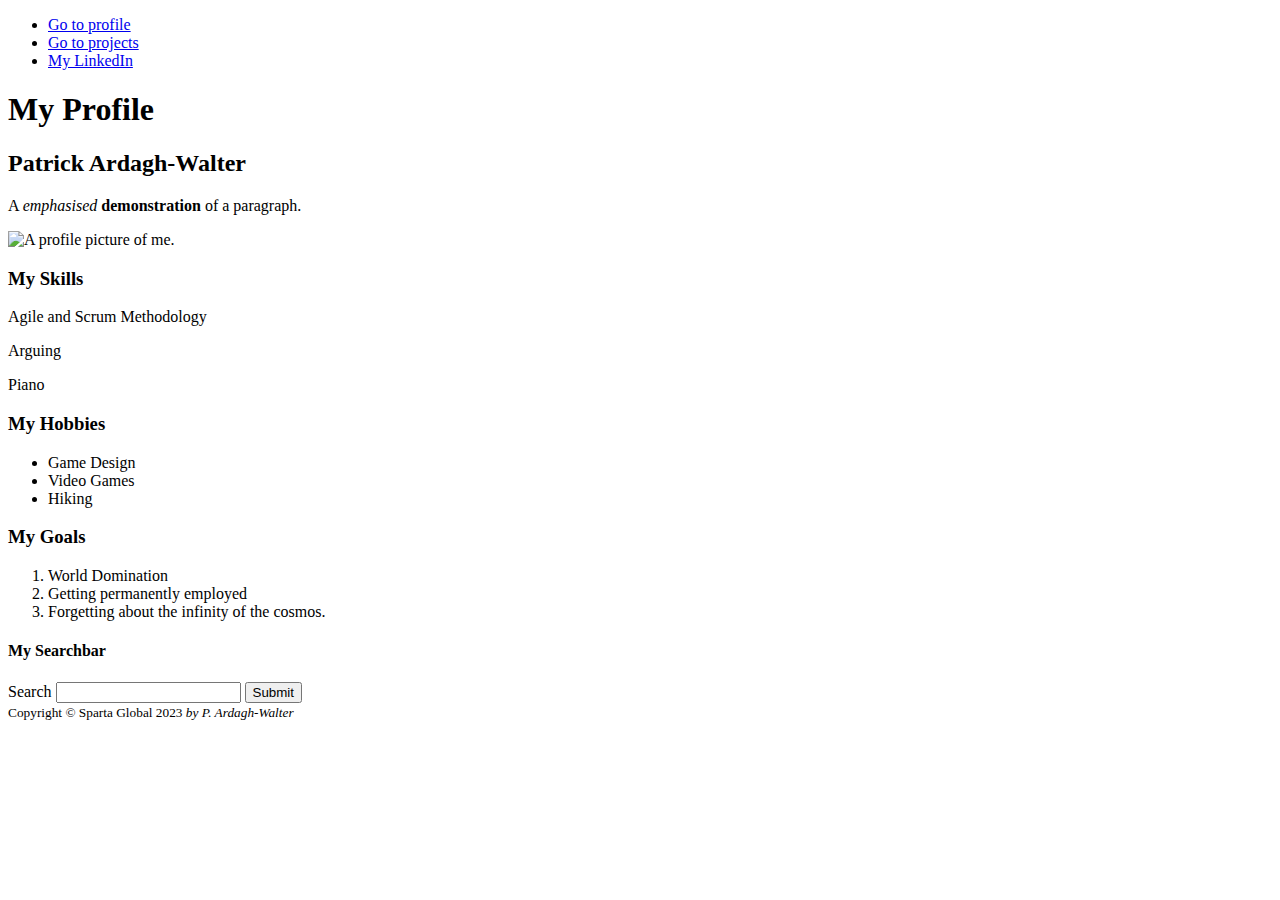
==== index.html @ 8541d849 "fixed file structure" ====
<!DOCTYPE html>
<html lang="en">

<head>
    <meta charset="UTF-8">
    <meta http-equiv="X-UA-Compatible" content="IE=edge">
    <meta name="viewport" content="width=device-width, initial-scale=1.0">
    <meta name="author" content="Patrick Ardagh-Walter">
    <meta name="description" content="My profile, a work in progress.">
    <meta name="keywords" content="portfolio, profile, Sparta Global, Patrick, Ardagh-Walter">
    <title>My Profile</title>

    <!-- links to external resources-->
    <link href="profileStyles.css" rel="stylesheet">
</head>

<body>
    <nav>
        <ul>
            <li><a href="index.html">Go to profile</a></li>
            <li><a href="projects.html">Go to projects</a></li>
            <li><a href="https://www.linkedin.com/in/peter-bellaby-40b93022b/" target="_blank">My LinkedIn</a></li>
        </ul>
    </nav>
    <header>
        <h1>My Profile</h1>
        <h2>Patrick Ardagh-Walter</h2>
        <p>A <em>emphasised</em> <strong>demonstration</strong> of a paragraph.</p>
        <img src="images/SpartaProfileImagePA-WCropped.jpg" alt="A profile picture of me." width="200px">
    </header>
    <section>
        <h3>My Skills</h3>
        <p>Agile and Scrum Methodology</p>
        <p>Arguing</p>
        <p>Piano</p>
    </section>
    <section>
        <h3>My Hobbies</h3>
        <ul>
            <li>Game Design</li>
            <li>Video Games</li>
            <li>Hiking</li>
        </ul>
    </section>
    <section>
        <h3>My Goals</h3>
        <ol>
            <li>World Domination</li>
            <li>Getting permanently employed</li>
            <li>Forgetting about the infinity of the cosmos.</li>
        </ol>
    </section>
    <footer>
        <h4>My Searchbar</h4>
        <!-- <form action="mysite.com/api/customers" method="GET"></form> -->
        <form action="https://bbc.co.uk/search" target="_blank">
            <label for="search">Search</label>
            <input type="text" id="search" name="q">
            <input type="submit" value="Submit">
        </form>
        <small>Copyright &#169; Sparta Global 2023 <cite>by P. Ardagh-Walter</cite></small>
    </footer>
</body>

</html>
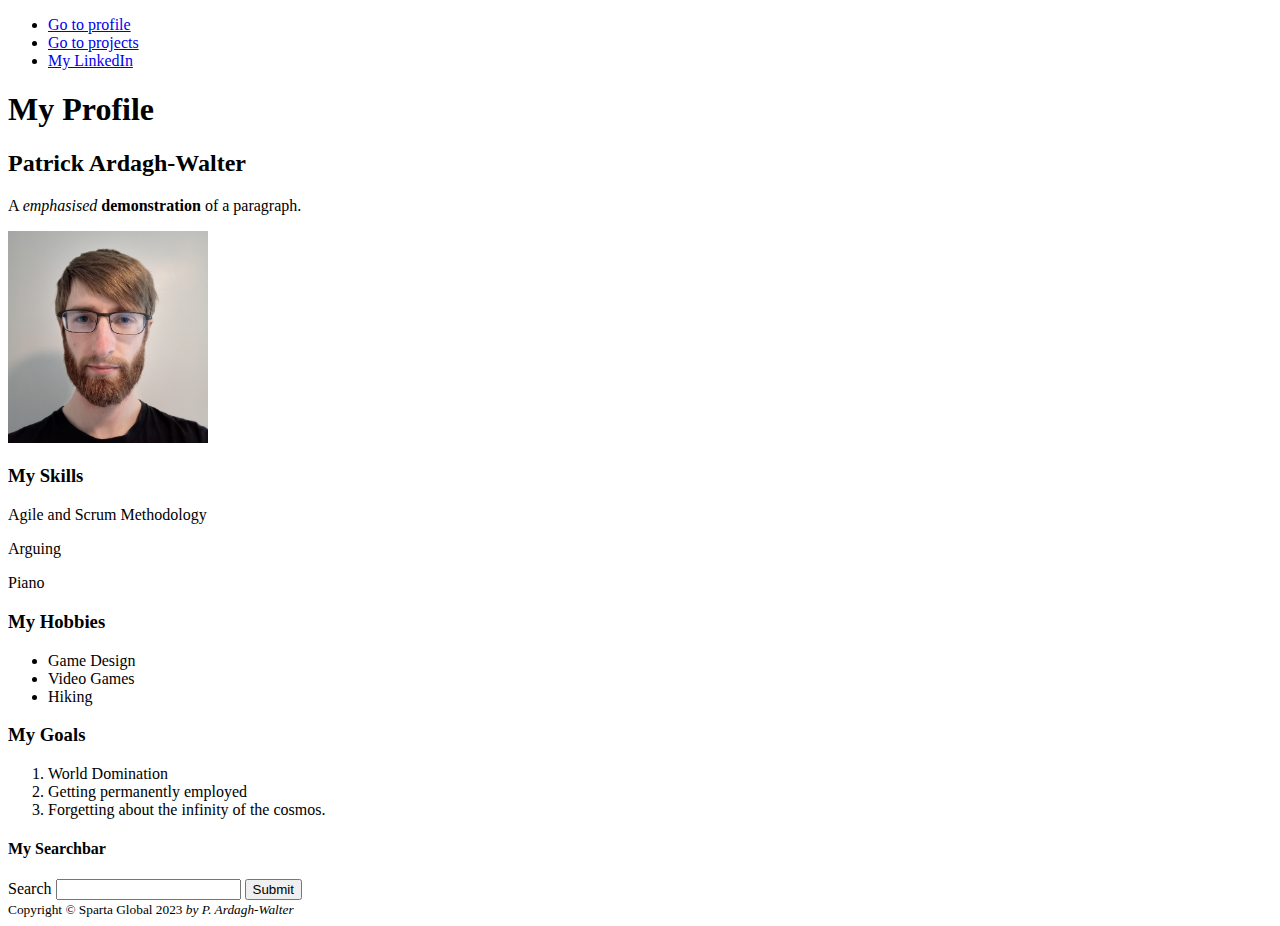
==== commit 383134a0: "fixed links" ====
--- a/index.html
+++ b/index.html
@@ -19,14 +19,14 @@
         <ul>
             <li><a href="index.html">Go to profile</a></li>
             <li><a href="projects.html">Go to projects</a></li>
-            <li><a href="https://www.linkedin.com/in/peter-bellaby-40b93022b/" target="_blank">My LinkedIn</a></li>
+            <li><a href="https://www.linkedin.com/in/patrick-ardagh-walter-163104183/" target="_blank">My LinkedIn</a></li>
         </ul>
     </nav>
     <header>
         <h1>My Profile</h1>
         <h2>Patrick Ardagh-Walter</h2>
         <p>A <em>emphasised</em> <strong>demonstration</strong> of a paragraph.</p>
-        <img src="images/SpartaProfileImagePA-WCropped.jpg" alt="A profile picture of me." width="200px">
+        <img src="./Images/SpartaProfileImagePA-WCropped.jpg" alt="A profile picture of me." width="200px">
     </header>
     <section>
         <h3>My Skills</h3>
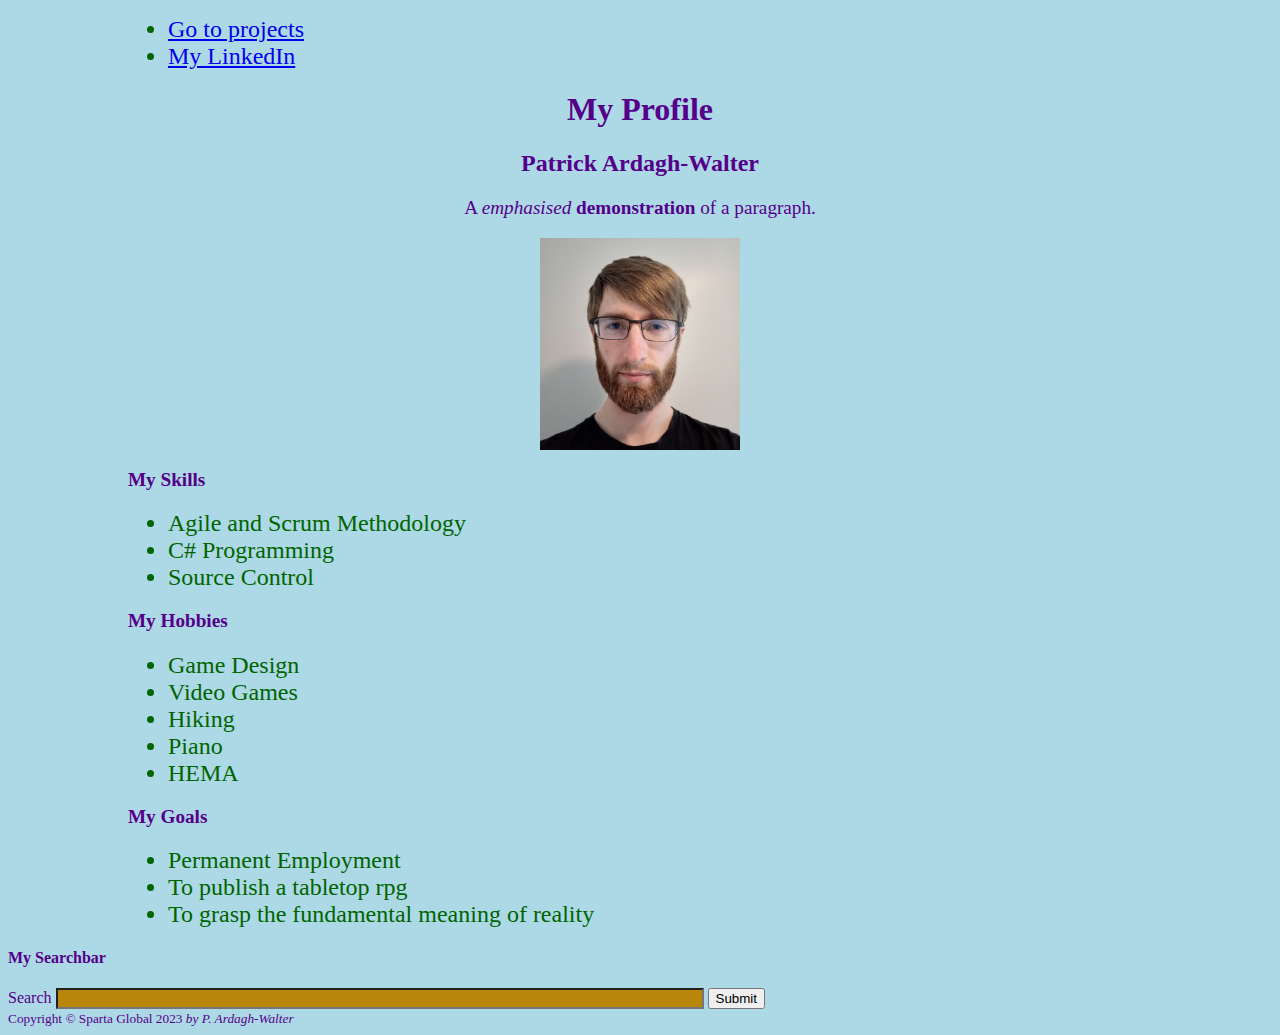
==== commit 195db902: "Somewhat prettified the index page" ====
--- a/index.html
+++ b/index.html
@@ -15,40 +15,43 @@
 </head>
 
 <body>
-    <nav>
+    <nav class="container">
         <ul>
-            <li><a href="index.html">Go to profile</a></li>
             <li><a href="projects.html">Go to projects</a></li>
             <li><a href="https://www.linkedin.com/in/patrick-ardagh-walter-163104183/" target="_blank">My LinkedIn</a></li>
         </ul>
     </nav>
-    <header>
+    <header class="heading">
         <h1>My Profile</h1>
         <h2>Patrick Ardagh-Walter</h2>
         <p>A <em>emphasised</em> <strong>demonstration</strong> of a paragraph.</p>
-        <img src="./Images/SpartaProfileImagePA-WCropped.jpg" alt="A profile picture of me." width="200px">
+        <img src="./Images/SpartaProfileImagePA-WCropped.jpg" alt="A profile picture of me." class="centredImage">
     </header>
-    <section>
+    <section class="container">
         <h3>My Skills</h3>
-        <p>Agile and Scrum Methodology</p>
-        <p>Arguing</p>
-        <p>Piano</p>
+        <ul>
+            <li>Agile and Scrum Methodology</li>
+            <li>C# Programming</li>
+            <li>Source Control</li>
+        </ul>
     </section>
-    <section>
+    <section class="container">
         <h3>My Hobbies</h3>
         <ul>
             <li>Game Design</li>
             <li>Video Games</li>
             <li>Hiking</li>
+            <li>Piano</li>
+            <li>HEMA</li>
         </ul>
     </section>
-    <section>
+    <section class="container">
         <h3>My Goals</h3>
-        <ol>
-            <li>World Domination</li>
-            <li>Getting permanently employed</li>
-            <li>Forgetting about the infinity of the cosmos.</li>
-        </ol>
+        <ul>
+            <li>Permanent Employment</li>
+            <li>To publish a tabletop rpg</li>
+            <li>To grasp the fundamental meaning of reality</li>
+        </ul>
     </section>
     <footer>
         <h4>My Searchbar</h4>
--- a/profileStyles.css
+++ b/profileStyles.css
@@ -0,0 +1,53 @@
+li {
+    color: darkgreen;
+    font-size: 1.5rem;
+}
+
+p, h3{
+    font-size: 1.2rem;
+    font-family: 'Garamond', serif;
+}
+
+/* id selector */
+#search {
+    background-color: darkgoldenrod;
+    color: darkviolet;
+    width: 50vw;
+}
+
+/* class selectors */
+
+.btn {
+
+}
+
+/* wildcard selectors */
+
+* {
+    /* margin: 0px;
+    padding: 0px; */
+}
+
+.heading {    
+    text-align: center;
+}
+
+body {
+    background-color: lightblue;
+    color: rgb(84, 0, 139);
+    font-family: 'Garamond', serif;
+    font-size: 1rem;
+}
+
+.container {
+    width: 80vw;
+    margin: auto;
+
+}
+
+.centredImage {
+    display: block;
+    margin-left: auto;
+    margin-right: auto;
+    width: 200px;
+}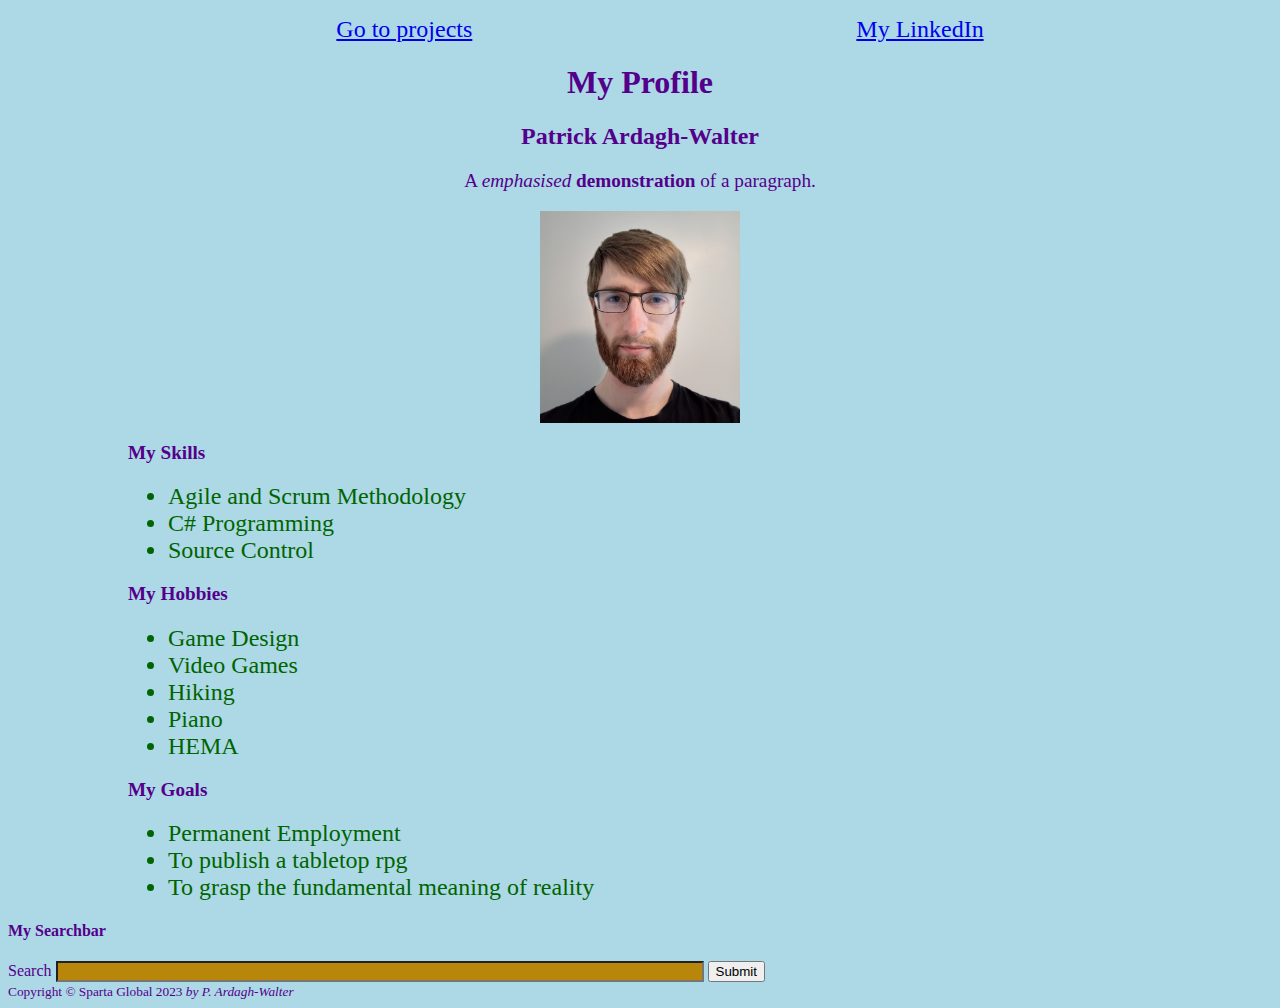
==== commit 4fa0b0ff: "added balloon game" ====
--- a/index.html
+++ b/index.html
@@ -11,12 +11,13 @@
     <title>My Profile</title>
 
     <!-- links to external resources-->
+    <link href="https://cdn.jsdelivr.net/npm/bootstrap@5.2.0/dist/css/bootstrap.min.css" rel="stylesheet" integrity="sha384-gH2yIJqKdNHPEq0n4Mqa/HGKIhSkIHeL5AyhkYV8i59U5AR6csBvApHHNl/vI1Bx" crossorigin="anonymous">
     <link href="profileStyles.css" rel="stylesheet">
 </head>
 
 <body>
     <nav class="container">
-        <ul>
+        <ul class="flex-container">
             <li><a href="projects.html">Go to projects</a></li>
             <li><a href="https://www.linkedin.com/in/patrick-ardagh-walter-163104183/" target="_blank">My LinkedIn</a></li>
         </ul>
--- a/profileStyles.css
+++ b/profileStyles.css
@@ -37,6 +37,10 @@
     color: rgb(84, 0, 139);
     font-family: 'Garamond', serif;
     font-size: 1rem;
+    background-image:url("https://st.depositphotos.com/2143989/2630/v/600/depositphotos_26301339-stock-illustration-abstract-background.jpg");
+    background-repeat: no-repeat;
+    background-position: center;
+    background-size: cover;
 }
 
 .container {
@@ -50,4 +54,16 @@
     margin-left: auto;
     margin-right: auto;
     width: 200px;
+}
+
+.flex-container {
+    display: flex;
+    flex-direction: row;
+    align-items: center;
+    justify-content: center;
+    gap: 30vw;
+}
+
+.flex-container li {
+    list-style: none;
 }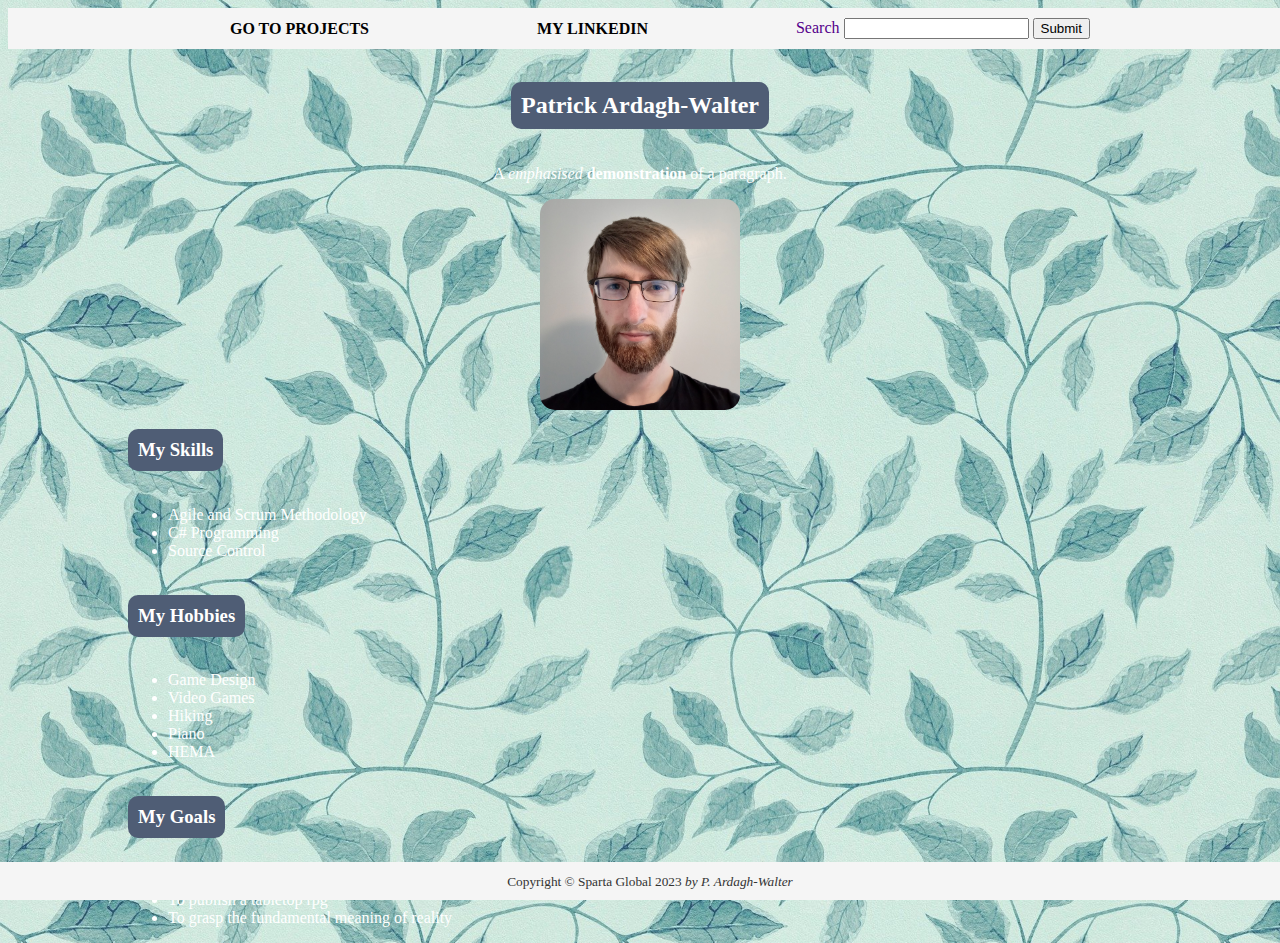
==== commit f61839fe: "intermediate improvements" ====
--- a/index.html
+++ b/index.html
@@ -16,14 +16,16 @@
 </head>
 
 <body>
-    <nav class="container">
-        <ul class="flex-container">
-            <li><a href="projects.html">Go to projects</a></li>
-            <li><a href="https://www.linkedin.com/in/patrick-ardagh-walter-163104183/" target="_blank">My LinkedIn</a></li>
-        </ul>
+    <nav>
+            <a href="projects.html">Go to projects</a>
+            <a href="https://www.linkedin.com/in/patrick-ardagh-walter-163104183/" target="_blank">My LinkedIn</a>
+            <form action="https://www.google.com/search" target="_blank">
+                <label for="search">Search</label>
+                <input type="text" id="search" name="q">
+                <input type="submit" value="Submit">
+            </form>
     </nav>
     <header class="heading">
-        <h1>My Profile</h1>
         <h2>Patrick Ardagh-Walter</h2>
         <p>A <em>emphasised</em> <strong>demonstration</strong> of a paragraph.</p>
         <img src="./Images/SpartaProfileImagePA-WCropped.jpg" alt="A profile picture of me." class="centredImage">
@@ -55,13 +57,6 @@
         </ul>
     </section>
     <footer>
-        <h4>My Searchbar</h4>
-        <!-- <form action="mysite.com/api/customers" method="GET"></form> -->
-        <form action="https://bbc.co.uk/search" target="_blank">
-            <label for="search">Search</label>
-            <input type="text" id="search" name="q">
-            <input type="submit" value="Submit">
-        </form>
         <small>Copyright &#169; Sparta Global 2023 <cite>by P. Ardagh-Walter</cite></small>
     </footer>
 </body>
--- a/profileStyles.css
+++ b/profileStyles.css
@@ -1,4 +1,4 @@
-li {
+/* li {
     color: darkgreen;
     font-size: 1.5rem;
 }
@@ -7,28 +7,10 @@
     font-size: 1.2rem;
     font-family: 'Garamond', serif;
 }
-
-/* id selector */
-#search {
-    background-color: darkgoldenrod;
-    color: darkviolet;
-    width: 50vw;
-}
-
-/* class selectors */
-
-.btn {
-
-}
-
-/* wildcard selectors */
-
-* {
-    /* margin: 0px;
-    padding: 0px; */
-}
-
-.heading {    
+*/
+
+.heading {  
+    padding-top: 1vw;  
     text-align: center;
 }
 
@@ -37,33 +19,247 @@
     color: rgb(84, 0, 139);
     font-family: 'Garamond', serif;
     font-size: 1rem;
-    background-image:url("https://st.depositphotos.com/2143989/2630/v/600/depositphotos_26301339-stock-illustration-abstract-background.jpg");
-    background-repeat: no-repeat;
+    background-image: url(./src/SeamlessLeafBackground.jpg);
+    background-repeat: repeat;
     background-position: center;
     background-size: cover;
 }
+
 
 .container {
     width: 80vw;
     margin: auto;
 
 }
+
 
 .centredImage {
     display: block;
     margin-left: auto;
     margin-right: auto;
     width: 200px;
-}
-
-.flex-container {
+    border-radius: 15px;
+}
+/*
+
+/* .flex-container {
     display: flex;
     flex-direction: row;
     align-items: center;
     justify-content: center;
-    gap: 30vw;
-}
+    gap: 20vw;
+}
+*/ */
 
 .flex-container li {
     list-style: none;
-}+    gap: 20vw;
+}
+
+
+canvas {
+    display: block;
+    margin-left: auto;
+    margin-right: auto;
+    width: 200px;
+}
+
+.game-container {
+    text-align: center;
+} 
+
+
+/* Global Styles */
+/* body {
+    font-family: 'Garamond', serif;
+    margin: 0;
+    padding: 0;
+    background-color: #2d3142;
+    color: white;
+  }
+   */
+  /* CSS for navbar */
+  nav {
+    background-color: #f5f5f5;
+    padding: 10px;
+    display: flex;
+    flex-direction: row;
+    align-items: center;
+    justify-content: center;
+    gap: 10vw;
+    width: 100%;
+  }
+  
+  nav a {
+    text-decoration: none;
+    margin: 0 20px;
+    color: #000;
+    font-weight: bold;
+    text-transform: uppercase;
+    transition: color 0.3s ease;
+  }
+  
+  nav a:hover {
+    color: #333;
+    background-color: #bfc0c0; /* background colour on hover */
+    border-radius: 5px; /* rounded corners on hover */
+    padding: 5px 10px; /* Adjusts padding on hover */
+  }
+  
+  /* CSS for search bar */
+  .search-bar {
+    margin-left: auto; /* Moves the search bar to the right */
+  }
+  
+  .search-bar label {
+    margin-right: 5px; /* Adds spacing between label and input */
+  }
+  
+  h1,
+  h2,
+  h3 {
+    display: inline-block;
+    padding: 10px;
+    background-color: #4f5d75; /* Sets background colour of box around headers */
+    color: white;
+    font-family: 'Garamond', serif;
+    font-weight: 700;
+    border-radius: 10px;
+  }
+  
+  section {
+    margin-bottom: 20px;
+  }
+  
+  p,
+  ul,
+  ol {
+    font-family: 'Garamond', serif;
+    font-weight: 400;
+    color: white; /* Sets text colour to white */
+  }
+  
+  footer {
+    background-color: #f5f5f5;
+    padding: 10px;
+    text-align: center;
+  }
+  
+  /* Flexbox */
+  .flex-container {
+    display: flex;
+    justify-content: center;
+    align-items: center;
+    flex-wrap: wrap;
+  }
+  
+  .flex-item {
+    flex-basis: 30%;
+    padding: 20px;
+    height: 250px;
+    display: flex;
+    flex-direction: column;
+    justify-content: center;
+    align-items: center;
+  }
+  
+  /* .flex-item img {
+    max-width: 100%;
+    max-height: 100%;
+    object-fit: cover;
+    
+  } */
+  
+  .highlighted {
+    border: 2px solid #f00;
+  }
+  
+  /* Flexbox for portfolio and mission */
+  
+  .section-container {
+    display: flex;
+    flex-direction: column;
+    justify-content: center;
+    align-items: center;
+    text-align: center;
+  }
+  
+  .section-container section {
+    margin-bottom: 30px;
+  }
+  
+  /* CSS for Skills list */
+  
+  .skills-list {
+    list-style: none;
+    padding: 0;
+    columns: 2;
+    column-gap: 0px;
+    text-align: center;
+    margin: 0 auto;
+  }
+  
+  .skills-list h3 {
+    text-align: center;
+  }
+  
+  .skills-list li {
+    margin-bottom: 10px;
+  }
+  
+  .rating {
+    color: #ffd700;
+    font-size: 20px;
+    display: inline-block;
+  }
+  
+  /* CSS for Interests list */
+  
+  .interests-list {
+    list-style: none;
+    padding: 0;
+  }
+  
+  .interests-list li {
+    margin-bottom: 10px;
+  }
+  
+  footer {
+    color: #333;
+    background-color: #f5f5f5;
+    padding: 10px;
+    text-align: center;
+    position: fixed; /* Position the footer as fixed so it doesn't move */
+    left: 0;
+    bottom: 0;
+    width: 100%;
+  }
+  
+  /* projects.html CSS */
+  
+  table {
+    width: 100%;
+    border-collapse: collapse;
+    text-align: center;
+  }
+  
+  th,
+  td {
+    padding: 10px;
+    border-bottom: 1px solid #bfc0c0;
+  }
+  
+  thead th {
+    background-color: #2d3142;
+    color: #fff;
+  }
+  
+  tbody td:nth-child(3) {
+    font-weight: bold;
+  }
+  
+  .table-container {
+    display: flex;
+    justify-content: center;
+    align-items: center;
+  }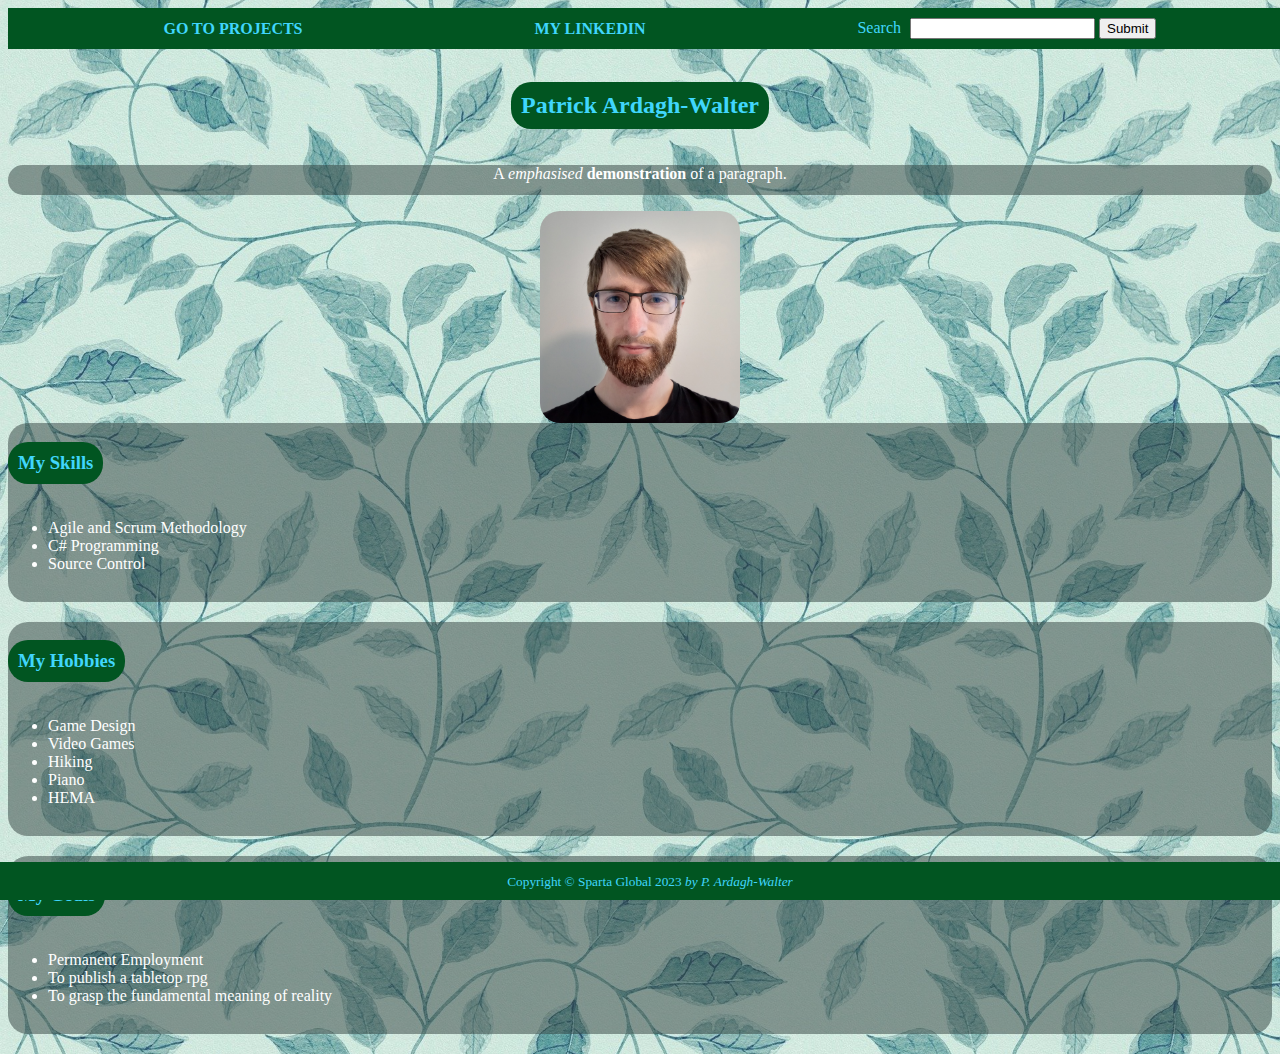
==== commit 81dba861: "most of style sheet fixed" ====
--- a/index.html
+++ b/index.html
@@ -27,7 +27,7 @@
     </nav>
     <header class="heading">
         <h2>Patrick Ardagh-Walter</h2>
-        <p>A <em>emphasised</em> <strong>demonstration</strong> of a paragraph.</p>
+        <p class="container">A <em>emphasised</em> <strong>demonstration</strong> of a paragraph.</p>
         <img src="./Images/SpartaProfileImagePA-WCropped.jpg" alt="A profile picture of me." class="centredImage">
     </header>
     <section class="container">
--- a/profileStyles.css
+++ b/profileStyles.css
@@ -1,13 +1,3 @@
-/* li {
-    color: darkgreen;
-    font-size: 1.5rem;
-}
-
-p, h3{
-    font-size: 1.2rem;
-    font-family: 'Garamond', serif;
-}
-*/
 
 .heading {  
     padding-top: 1vw;  
@@ -16,7 +6,6 @@
 
 body {
     background-color: lightblue;
-    color: rgb(84, 0, 139);
     font-family: 'Garamond', serif;
     font-size: 1rem;
     background-image: url(./src/SeamlessLeafBackground.jpg);
@@ -27,9 +16,9 @@
 
 
 .container {
-    width: 80vw;
-    margin: auto;
-
+    padding-bottom: 1vw;
+    background-color: rgba(48, 63, 62, 0.5);
+    border-radius: 20px;
 }
 
 
@@ -38,22 +27,12 @@
     margin-left: auto;
     margin-right: auto;
     width: 200px;
-    border-radius: 15px;
+    border-radius: 20px;
 }
-/*
-
-/* .flex-container {
-    display: flex;
-    flex-direction: row;
-    align-items: center;
-    justify-content: center;
-    gap: 20vw;
-}
-*/ */
 
 .flex-container li {
     list-style: none;
-    gap: 20vw;
+    gap: 30vw;
 }
 
 
@@ -66,34 +45,24 @@
 
 .game-container {
     text-align: center;
+    margin-bottom: 5vw;
 } 
 
-
-/* Global Styles */
-/* body {
-    font-family: 'Garamond', serif;
-    margin: 0;
-    padding: 0;
-    background-color: #2d3142;
-    color: white;
-  }
-   */
-  /* CSS for navbar */
   nav {
-    background-color: #f5f5f5;
+    background-color: #015521;
     padding: 10px;
     display: flex;
     flex-direction: row;
     align-items: center;
     justify-content: center;
-    gap: 10vw;
+    gap: 15vw;
     width: 100%;
   }
   
   nav a {
     text-decoration: none;
     margin: 0 20px;
-    color: #000;
+    color: #40d6fc;
     font-weight: bold;
     text-transform: uppercase;
     transition: color 0.3s ease;
@@ -101,18 +70,19 @@
   
   nav a:hover {
     color: #333;
-    background-color: #bfc0c0; /* background colour on hover */
-    border-radius: 5px; /* rounded corners on hover */
-    padding: 5px 10px; /* Adjusts padding on hover */
+    background-color: #bfc0c0;
+    border-radius: 10px;
+    padding: 5px 10px;
   }
   
-  /* CSS for search bar */
   .search-bar {
-    margin-left: auto; /* Moves the search bar to the right */
+    margin-left: auto;
+    color: #40d6fc
   }
   
-  .search-bar label {
-    margin-right: 5px; /* Adds spacing between label and input */
+  label {
+    margin-right: 5px;
+    color: #40d6fc
   }
   
   h1,
@@ -120,11 +90,11 @@
   h3 {
     display: inline-block;
     padding: 10px;
-    background-color: #4f5d75; /* Sets background colour of box around headers */
-    color: white;
+    background-color: #015521;
+    color: #40d6fc;
     font-family: 'Garamond', serif;
     font-weight: 700;
-    border-radius: 10px;
+    border-radius: 20px;
   }
   
   section {
@@ -139,13 +109,6 @@
     color: white; /* Sets text colour to white */
   }
   
-  footer {
-    background-color: #f5f5f5;
-    padding: 10px;
-    text-align: center;
-  }
-  
-  /* Flexbox */
   .flex-container {
     display: flex;
     justify-content: center;
@@ -162,13 +125,6 @@
     justify-content: center;
     align-items: center;
   }
-  
-  /* .flex-item img {
-    max-width: 100%;
-    max-height: 100%;
-    object-fit: cover;
-    
-  } */
   
   .highlighted {
     border: 2px solid #f00;
@@ -188,48 +144,13 @@
     margin-bottom: 30px;
   }
   
-  /* CSS for Skills list */
-  
-  .skills-list {
-    list-style: none;
-    padding: 0;
-    columns: 2;
-    column-gap: 0px;
-    text-align: center;
-    margin: 0 auto;
-  }
-  
-  .skills-list h3 {
-    text-align: center;
-  }
-  
-  .skills-list li {
-    margin-bottom: 10px;
-  }
-  
-  .rating {
-    color: #ffd700;
-    font-size: 20px;
-    display: inline-block;
-  }
-  
-  /* CSS for Interests list */
-  
-  .interests-list {
-    list-style: none;
-    padding: 0;
-  }
-  
-  .interests-list li {
-    margin-bottom: 10px;
-  }
   
   footer {
-    color: #333;
-    background-color: #f5f5f5;
+    color: #40d6fc;
+    background-color: #015521;
     padding: 10px;
     text-align: center;
-    position: fixed; /* Position the footer as fixed so it doesn't move */
+    position: fixed;
     left: 0;
     bottom: 0;
     width: 100%;
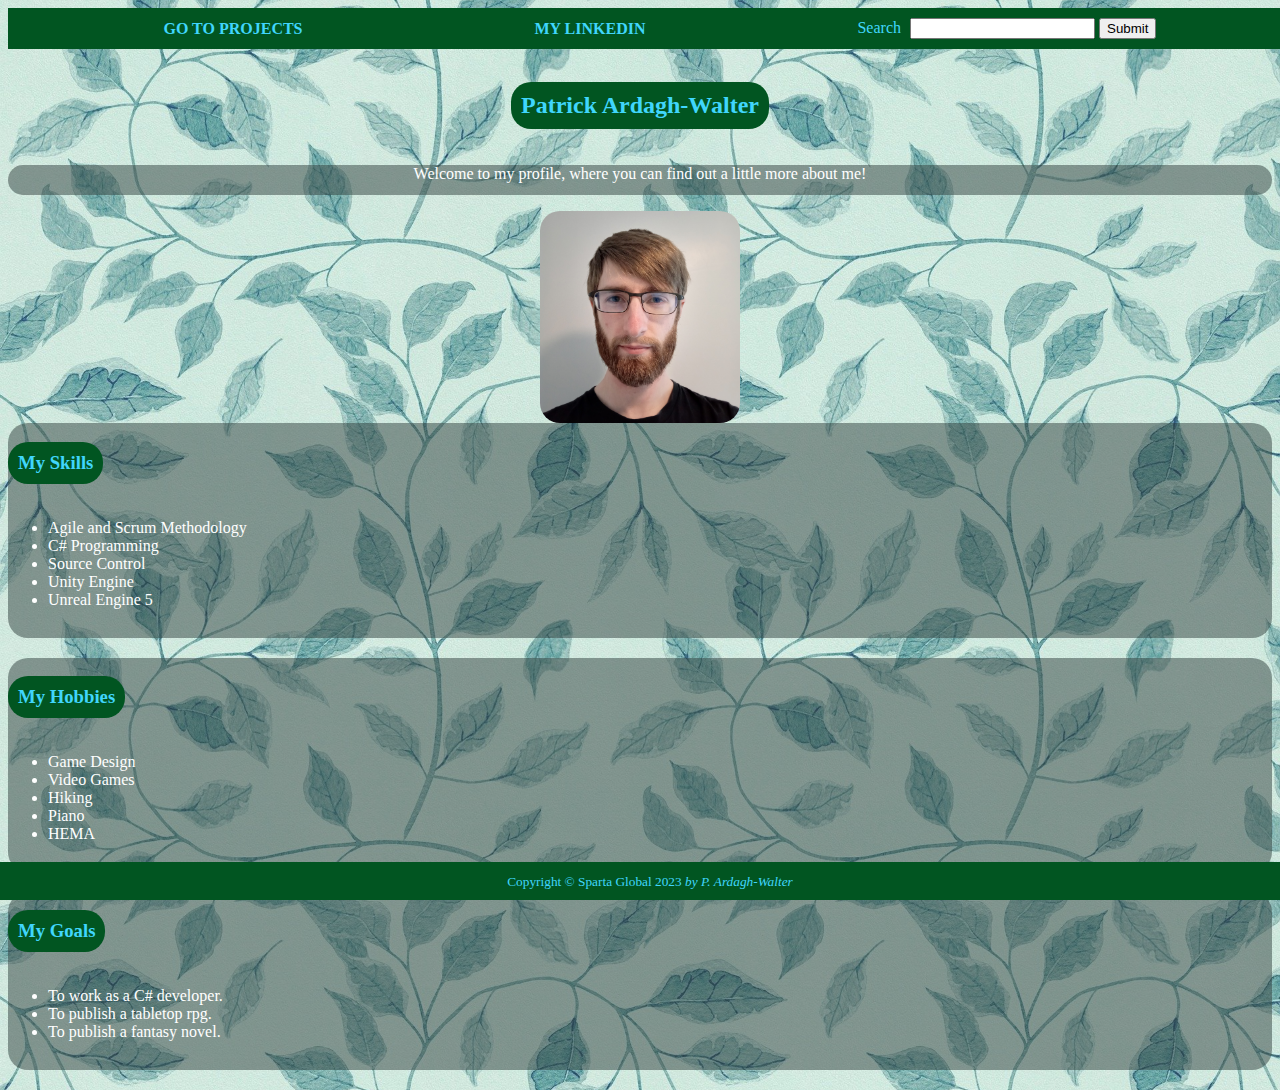
==== commit e3e0f0cd: "improved the setup of my profile" ====
--- a/index.html
+++ b/index.html
@@ -27,7 +27,7 @@
     </nav>
     <header class="heading">
         <h2>Patrick Ardagh-Walter</h2>
-        <p class="container">A <em>emphasised</em> <strong>demonstration</strong> of a paragraph.</p>
+        <p class="container">Welcome to my profile, where you can find out a little more about me!</p>
         <img src="./Images/SpartaProfileImagePA-WCropped.jpg" alt="A profile picture of me." class="centredImage">
     </header>
     <section class="container">
@@ -36,6 +36,8 @@
             <li>Agile and Scrum Methodology</li>
             <li>C# Programming</li>
             <li>Source Control</li>
+            <li>Unity Engine</li>
+            <li>Unreal Engine 5</li>
         </ul>
     </section>
     <section class="container">
@@ -51,9 +53,9 @@
     <section class="container">
         <h3>My Goals</h3>
         <ul>
-            <li>Permanent Employment</li>
-            <li>To publish a tabletop rpg</li>
-            <li>To grasp the fundamental meaning of reality</li>
+            <li>To work as a C# developer.</li>
+            <li>To publish a tabletop rpg.</li>
+            <li>To publish a fantasy novel.</li>
         </ul>
     </section>
     <footer>
--- a/profileStyles.css
+++ b/profileStyles.css
@@ -69,8 +69,8 @@
   }
   
   nav a:hover {
-    color: #333;
-    background-color: #bfc0c0;
+    color: #dfded4;
+    background-color: #013314;
     border-radius: 10px;
     padding: 5px 10px;
   }
@@ -156,12 +156,15 @@
     width: 100%;
   }
   
-  /* projects.html CSS */
   
-  table {
+   .table-striped {
     width: 100%;
     border-collapse: collapse;
     text-align: center;
+    background-color: rgb(1, 85, 33, 0.5);
+    --bs-table-striped-bg: rgba(0, 0, 0, 0.3);
+    color:#40d6fc;
+    --bs-table-striped-color: #40d6fc;
   }
   
   th,
@@ -172,7 +175,7 @@
   
   thead th {
     background-color: #2d3142;
-    color: #fff;
+    color: #40d6fc;;
   }
   
   tbody td:nth-child(3) {
